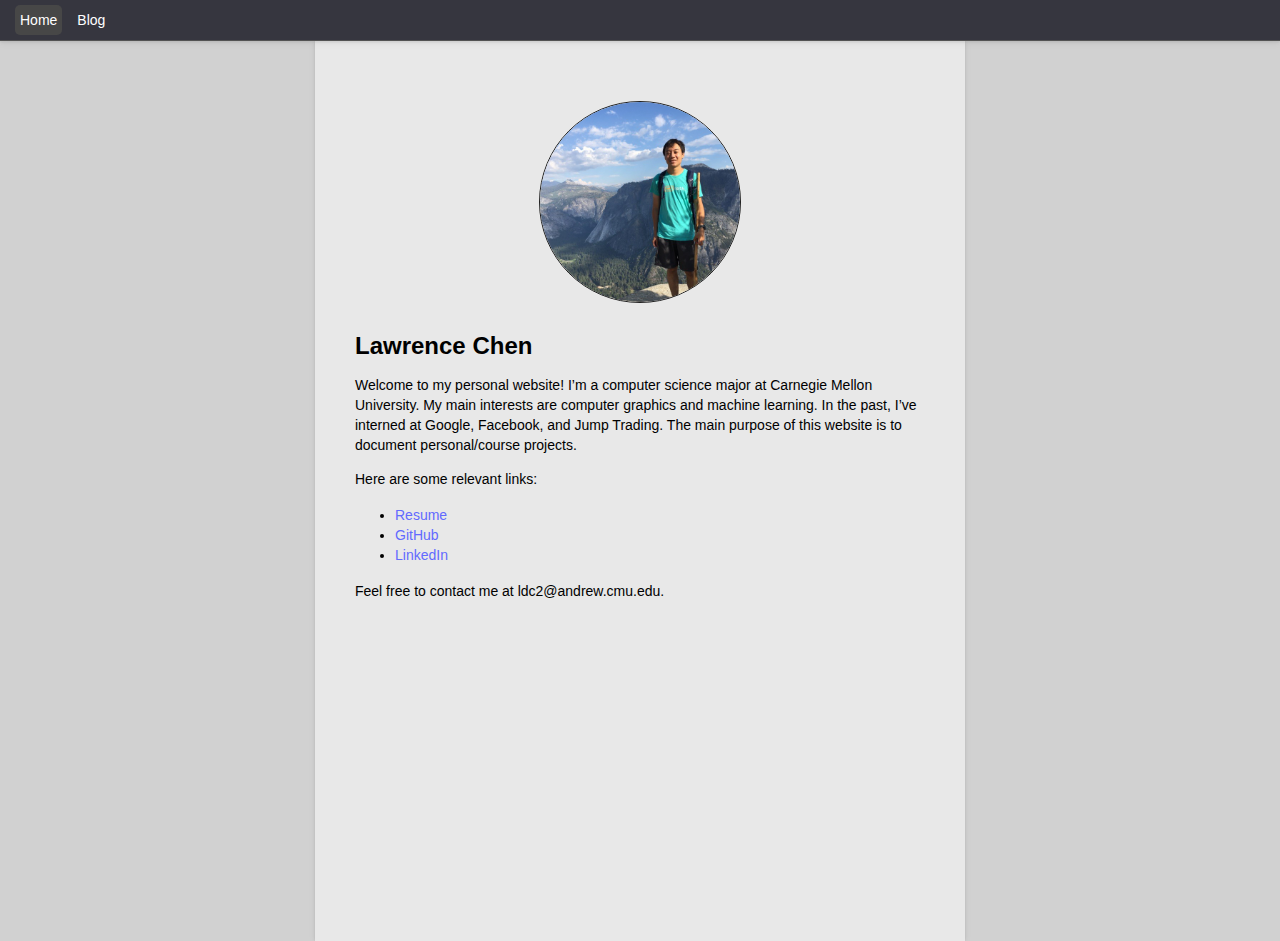
==== index.html @ f5ca62cd "jekyll first build" ====
<!doctype html>
<html>
  <head>
    <meta charset="utf-8">
    <title>Home</title>
    <link rel="stylesheet" href="/assets/css/style.css">
  </head>
  <body>
    <nav>
    
        <span class="nav-button" id="nav-button-selected">
            <a href="/">
                <span class="link-spanner"></span>
                Home
            </a>
        </span>
    
        <span class="nav-button" >
            <a href="/blog.html">
                <span class="link-spanner"></span>
                Blog
            </a>
        </span>
    
</nav>

    <div id="page-wrapper">
        <div id="content">
            <p><img src="assets/images/lawrence.jpg" alt="" id="profile-picture" /></p>
<h1 id="lawrence-chen">Lawrence Chen</h1>
<p>Welcome to my personal website! I’m a computer science major at Carnegie Mellon University. My main interests are computer graphics and machine learning. In the past, I’ve interned at Google, Facebook, and Jump Trading. The main purpose of this website is to document personal/course projects.</p>

<p>Here are some relevant links:</p>
<ul>
  <li><a href="assets/images/LawrenceChenResume.pdf">Resume</a></li>
  <li><a href="https://github.com/ldcWV">GitHub</a></li>
  <li><a href="https://www.linkedin.com/in/lawrence-chen-6ab742158/">LinkedIn</a></li>
</ul>

<p>Feel free to contact me at ldc2@andrew.cmu.edu.</p>

        </div>
    </div>
  </body>
</html>
---- assets/css/style.css ----
/* NAVBAR */
nav {
    background-color: rgb(54, 54, 63);
    min-height: 40px;
    border-bottom: 1px solid rgb(83, 83, 83);
    box-shadow: 0 1px 2px hsla(0,0%,0%,0.05), 0 1px 4px hsla(0, 0%, 0%, 0.05), 0 2px 8px hsla(0, 0%, 0%, 0.05);
    position: relative;
    z-index: 999;
    display: flex;
    padding-left: 10px;
}

.nav-button {
    display: flex;
    justify-content: center;
    align-items: center;
    position: relative;
    margin: 5px 5px 5px 5px;
    padding: 2px 5px 2px 5px;
    border-radius: 5px;
    transition: 0.3s;
}

.nav-button > a {
    color: white;
}

.nav-button > a:hover {
    color: white;
}

.nav-button:hover {
    background-color:rgb(107, 107, 107);
}

#nav-button-selected.nav-button {
    background-color: rgb(71, 71, 71);
}

.link-spanner{
  position:absolute; 
  width:100%;
  height:100%;
  top:0;
  left: 0;
  z-index: 1;
}   

/* GENERAL PAGE AND TEXT FORMATTING */
#page-wrapper {
    box-sizing: border-box;
    display: block;
}

#content {
  background-color: rgb(232, 232, 232);

  margin-left: auto;
  margin-right: auto;
  max-width: 650px;
  padding: 40px 40px;

  color: rgb(0, 0, 0);

  box-sizing: border-box;
  box-shadow:  0px 0 2px hsla(0,0%,0%,0.05),  0px 0 4px hsla(0, 0%, 0%, 0.05),  0px 0 8px hsla(0, 0%, 0%, 0.05);
}

h1 { font-family: Calibri, Candara, Segoe, "Segoe UI", Optima, Arial, sans-serif; font-size: 24px; font-style: normal; font-variant: normal; font-weight: 700; line-height: 26.4px; } h3 { font-family: Calibri, Candara, Segoe, "Segoe UI", Optima, Arial, sans-serif; font-size: 14px; font-style: normal; font-variant: normal; font-weight: 700; line-height: 15.4px; } p,a,li,.blog-post { font-family: Calibri, Candara, Segoe, "Segoe UI", Optima, Arial, sans-serif; font-size: 14px; font-style: normal; font-variant: normal; font-weight: 400; line-height: 20px; } blockquote { font-family: Calibri, Candara, Segoe, "Segoe UI", Optima, Arial, sans-serif; font-size: 21px; font-style: normal; font-variant: normal; font-weight: 400; line-height: 30px; } pre { font-family: Calibri, Candara, Segoe, "Segoe UI", Optima, Arial, sans-serif; font-size: 13px; font-style: normal; font-variant: normal; font-weight: 400; line-height: 18.5714px; }

body {
    margin: 0;
    background-color: rgb(209, 209, 209);
}

html,body,#content,#page-wrapper { height:100%; }

a {
  color: rgb(98, 106, 255);
  text-decoration: none;
}

a:hover {
  color: rgb(0, 0, 255);
}

/* BLOG POSTS */
.blog-post {
    position: relative;
    padding: 10px;
    margin-top: 5px;
    margin-bottom: 5px;
    border-radius: 3px;
    /* background-color: rgb(240, 240, 255); */
    transition: 0.3s;
}

.blog-post:hover {
    background-color: rgb(240, 240, 240);
}

.blog-post-title-and-author {
    overflow: hidden;
}

.blog-post-title {
    font-weight: 700;
    float: left;
}

.blog-post-date {
    float: right;
}

/* MISCELLANEOUS */
#profile-picture {
    border-radius: 50%;
    max-width: 200px;
    margin: 20px auto 30px auto;
    display: flex;
    border: 1px solid rgb(32, 32, 32);
}
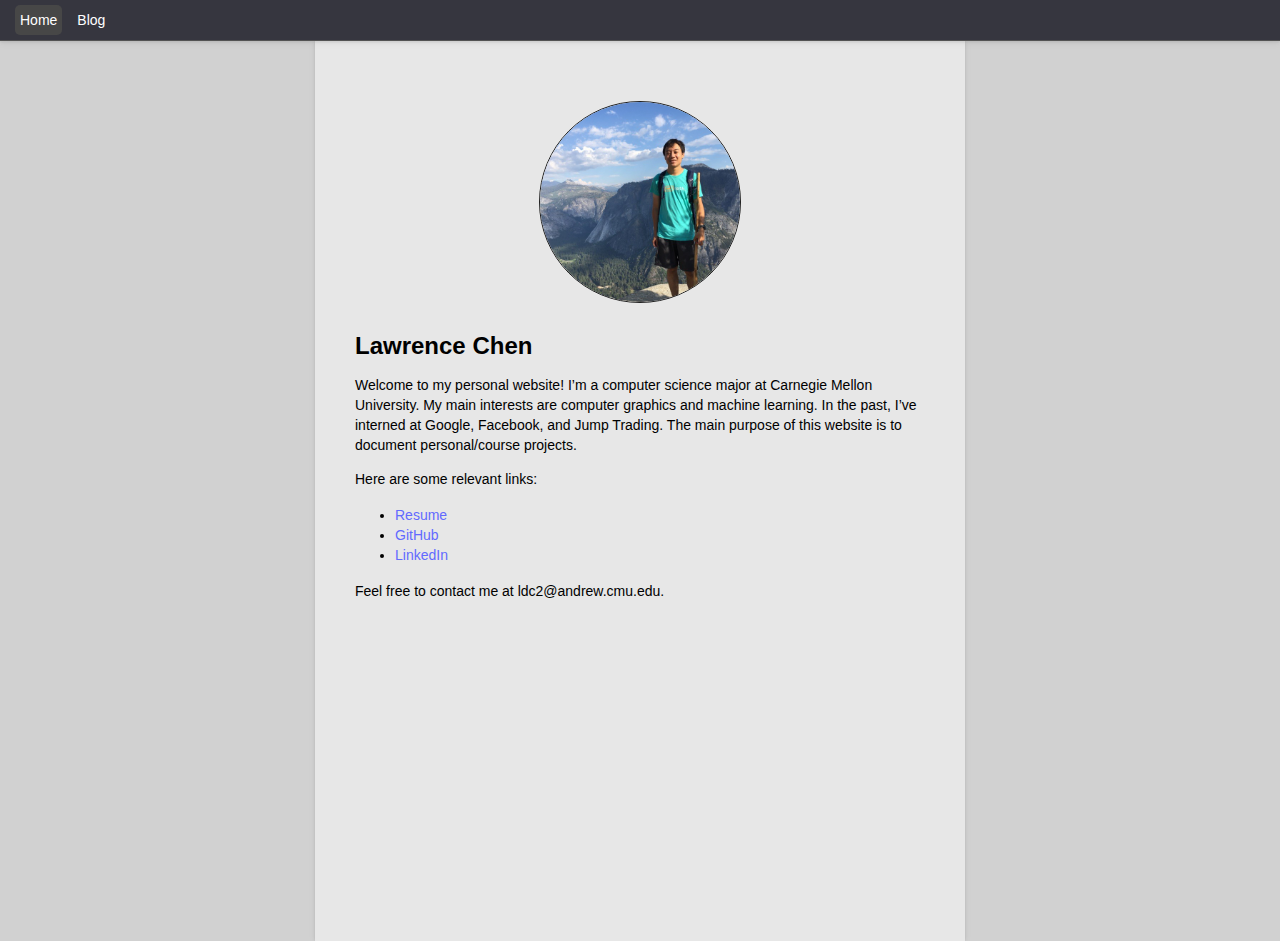
==== commit 797b825e: "favicon and blog hover color" ====
--- a/index.html
+++ b/index.html
@@ -4,6 +4,7 @@
     <meta charset="utf-8">
     <title>Home</title>
     <link rel="stylesheet" href="/assets/css/style.css">
+    <link rel="shortcut icon" type="image/x-icon" href="/favicon.ico?">
   </head>
   <body>
     <nav>
--- a/assets/css/style.css
+++ b/assets/css/style.css
@@ -53,7 +53,7 @@
 }
 
 #content {
-  background-color: rgb(232, 232, 232);
+  background-color: rgb(231, 231, 231);
 
   margin-left: auto;
   margin-right: auto;
@@ -91,12 +91,11 @@
     margin-top: 5px;
     margin-bottom: 5px;
     border-radius: 3px;
-    /* background-color: rgb(240, 240, 255); */
     transition: 0.3s;
 }
 
 .blog-post:hover {
-    background-color: rgb(240, 240, 240);
+    background-color: rgb(172, 182, 255);
 }
 
 .blog-post-title-and-author {
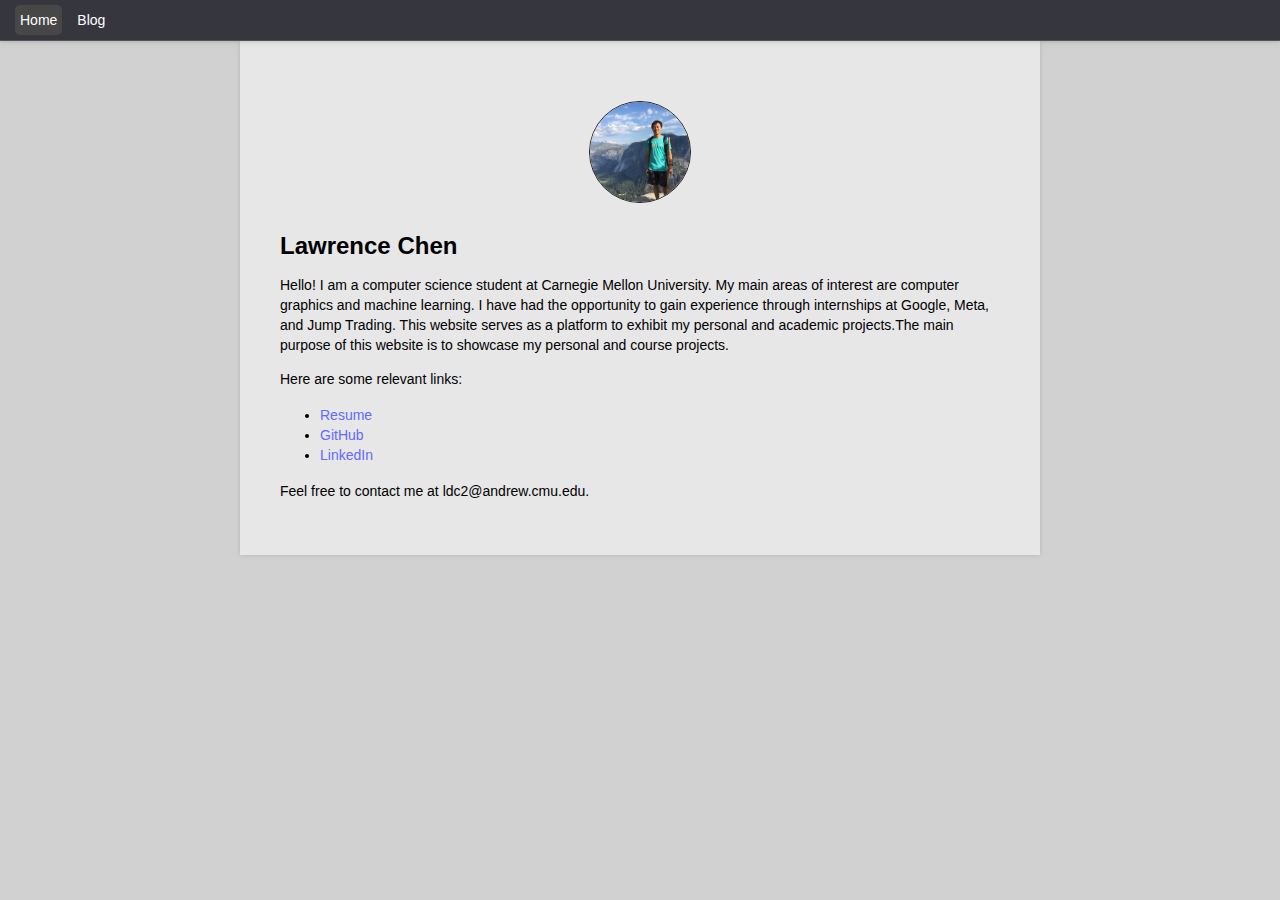
==== commit 16f4d97c: "adjust front page" ====
--- a/index.html
+++ b/index.html
@@ -29,7 +29,7 @@
         <div id="content">
             <p><img src="assets/images/lawrence.jpg" alt="" id="profile-picture" /></p>
 <h1 id="lawrence-chen">Lawrence Chen</h1>
-<p>Welcome to my personal website! I’m a computer science major at Carnegie Mellon University. My main interests are computer graphics and machine learning. In the past, I’ve interned at Google, Facebook, and Jump Trading. The main purpose of this website is to document personal/course projects.</p>
+<p>Hello! I am a computer science student at Carnegie Mellon University. My main areas of interest are computer graphics and machine learning. I have had the opportunity to gain experience through internships at Google, Meta, and Jump Trading. This website serves as a platform to exhibit my personal and academic projects.The main purpose of this website is to showcase my personal and course projects.</p>
 
 <p>Here are some relevant links:</p>
 <ul>
--- a/assets/css/style.css
+++ b/assets/css/style.css
@@ -1,3 +1,5 @@
+@import "tango.css";
+
 /* NAVBAR */
 nav {
     background-color: rgb(54, 54, 63);
@@ -57,7 +59,7 @@
 
   margin-left: auto;
   margin-right: auto;
-  max-width: 650px;
+  max-width: 800px;
   padding: 40px 40px;
 
   color: rgb(0, 0, 0);
@@ -66,14 +68,19 @@
   box-shadow:  0px 0 2px hsla(0,0%,0%,0.05),  0px 0 4px hsla(0, 0%, 0%, 0.05),  0px 0 8px hsla(0, 0%, 0%, 0.05);
 }
 
-h1 { font-family: Calibri, Candara, Segoe, "Segoe UI", Optima, Arial, sans-serif; font-size: 24px; font-style: normal; font-variant: normal; font-weight: 700; line-height: 26.4px; } h3 { font-family: Calibri, Candara, Segoe, "Segoe UI", Optima, Arial, sans-serif; font-size: 14px; font-style: normal; font-variant: normal; font-weight: 700; line-height: 15.4px; } p,a,li,.blog-post { font-family: Calibri, Candara, Segoe, "Segoe UI", Optima, Arial, sans-serif; font-size: 14px; font-style: normal; font-variant: normal; font-weight: 400; line-height: 20px; } blockquote { font-family: Calibri, Candara, Segoe, "Segoe UI", Optima, Arial, sans-serif; font-size: 21px; font-style: normal; font-variant: normal; font-weight: 400; line-height: 30px; } pre { font-family: Calibri, Candara, Segoe, "Segoe UI", Optima, Arial, sans-serif; font-size: 13px; font-style: normal; font-variant: normal; font-weight: 400; line-height: 18.5714px; }
+h1 { font-family: Calibri, Candara, Segoe, "Segoe UI", Optima, Arial, sans-serif; font-size: 24px; font-style: normal; font-variant: normal; font-weight: 700; line-height: 26.4px; }
+h2 { font-family: Calibri, Candara, Segoe, "Segoe UI", Optima, Arial, sans-serif; font-size: 18px; font-style: normal; font-variant: normal; font-weight: 700; line-height: 15.4px; }
+h3 { font-family: Calibri, Candara, Segoe, "Segoe UI", Optima, Arial, sans-serif; font-size: 14px; font-style: normal; font-variant: normal; font-weight: 700; line-height: 15.4px; }
+p,a,li,.blog-post { font-family: Calibri, Candara, Segoe, "Segoe UI", Optima, Arial, sans-serif; font-size: 14px; font-style: normal; font-variant: normal; font-weight: 400; line-height: 20px; }
+blockquote { font-family: Calibri, Candara, Segoe, "Segoe UI", Optima, Arial, sans-serif; font-size: 21px; font-style: normal; font-variant: normal; font-weight: 400; line-height: 30px; }
+pre { font-family: Calibri, Candara, Segoe, "Segoe UI", Optima, Arial, sans-serif; font-size: 13px; font-style: normal; font-variant: normal; font-weight: 400; line-height: 18.5714px; }
 
 body {
     margin: 0;
     background-color: rgb(209, 209, 209);
 }
 
-html,body,#content,#page-wrapper { height:100%; }
+html,body,#content,#page-wrapper { min-height:100%; }
 
 a {
   color: rgb(98, 106, 255);
@@ -114,7 +121,7 @@
 /* MISCELLANEOUS */
 #profile-picture {
     border-radius: 50%;
-    max-width: 200px;
+    max-width: 100px;
     margin: 20px auto 30px auto;
     display: flex;
     border: 1px solid rgb(32, 32, 32);
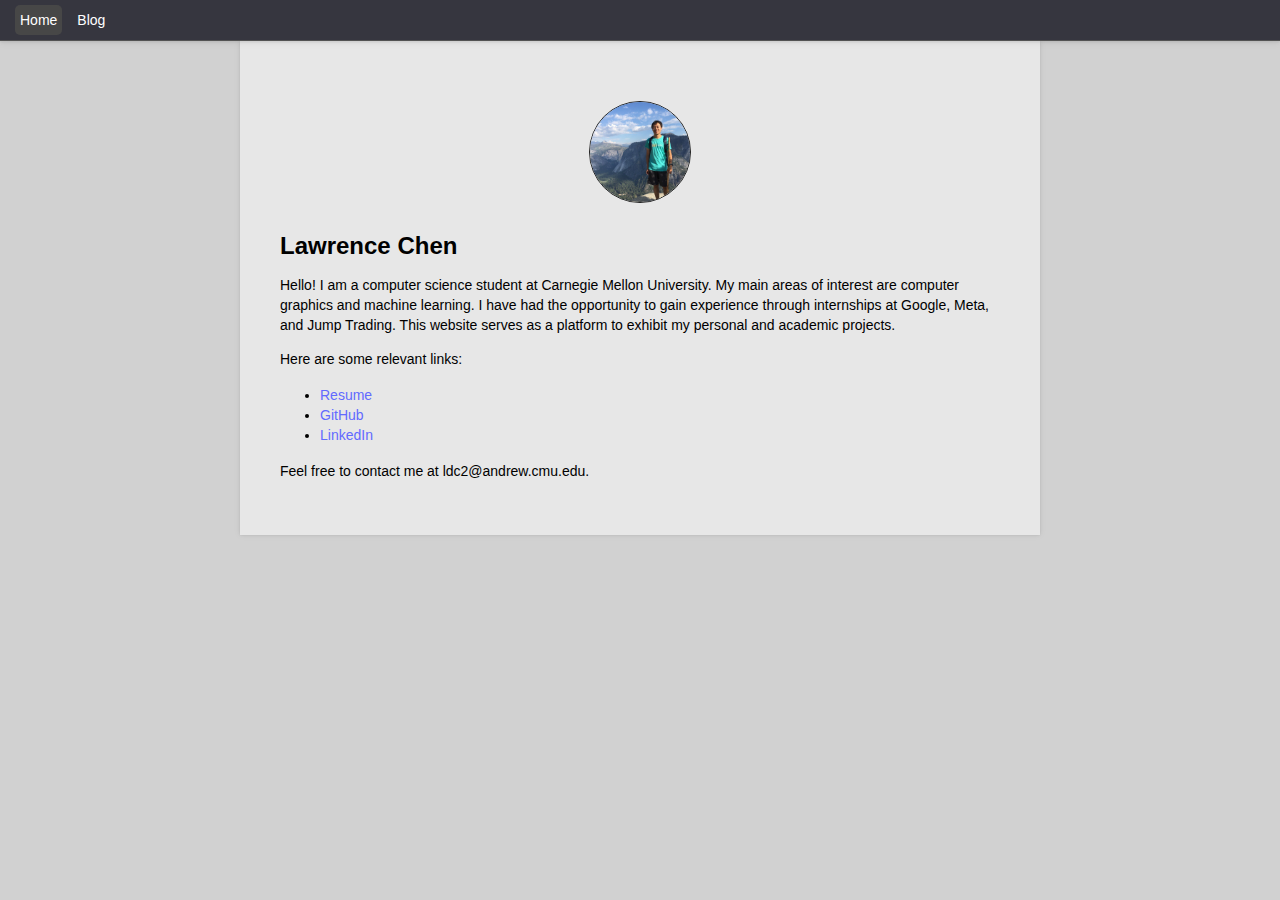
==== commit ed594a7d: "fix sentence" ====
--- a/index.html
+++ b/index.html
@@ -29,7 +29,7 @@
         <div id="content">
             <p><img src="assets/images/lawrence.jpg" alt="" id="profile-picture" /></p>
 <h1 id="lawrence-chen">Lawrence Chen</h1>
-<p>Hello! I am a computer science student at Carnegie Mellon University. My main areas of interest are computer graphics and machine learning. I have had the opportunity to gain experience through internships at Google, Meta, and Jump Trading. This website serves as a platform to exhibit my personal and academic projects.The main purpose of this website is to showcase my personal and course projects.</p>
+<p>Hello! I am a computer science student at Carnegie Mellon University. My main areas of interest are computer graphics and machine learning. I have had the opportunity to gain experience through internships at Google, Meta, and Jump Trading. This website serves as a platform to exhibit my personal and academic projects.</p>
 
 <p>Here are some relevant links:</p>
 <ul>
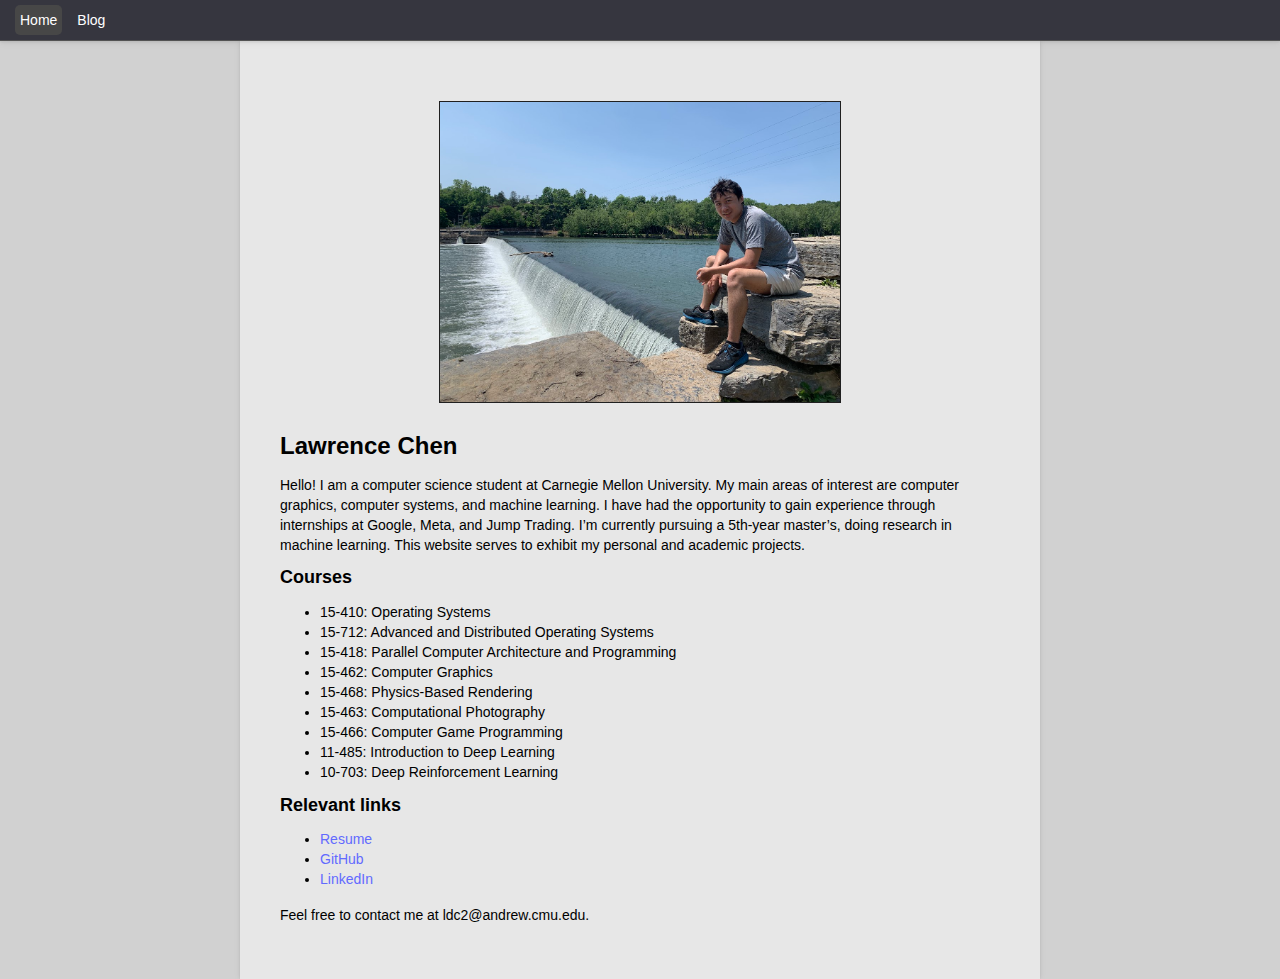
==== commit bb2be3b7: "Update resume and home page" ====
--- a/index.html
+++ b/index.html
@@ -29,9 +29,22 @@
         <div id="content">
             <p><img src="assets/images/lawrence.jpg" alt="" id="profile-picture" /></p>
 <h1 id="lawrence-chen">Lawrence Chen</h1>
-<p>Hello! I am a computer science student at Carnegie Mellon University. My main areas of interest are computer graphics and machine learning. I have had the opportunity to gain experience through internships at Google, Meta, and Jump Trading. This website serves as a platform to exhibit my personal and academic projects.</p>
+<p>Hello! I am a computer science student at Carnegie Mellon University. My main areas of interest are computer graphics, computer systems, and machine learning. I have had the opportunity to gain experience through internships at Google, Meta, and Jump Trading. I’m currently pursuing a 5th-year master’s, doing research in machine learning. This website serves to exhibit my personal and academic projects.</p>
 
-<p>Here are some relevant links:</p>
+<h2 id="courses">Courses</h2>
+<ul>
+  <li>15-410: Operating Systems</li>
+  <li>15-712: Advanced and Distributed Operating Systems</li>
+  <li>15-418: Parallel Computer Architecture and Programming</li>
+  <li>15-462: Computer Graphics</li>
+  <li>15-468: Physics-Based Rendering</li>
+  <li>15-463: Computational Photography</li>
+  <li>15-466: Computer Game Programming</li>
+  <li>11-485: Introduction to Deep Learning</li>
+  <li>10-703: Deep Reinforcement Learning</li>
+</ul>
+
+<h2 id="relevant-links">Relevant links</h2>
 <ul>
   <li><a href="assets/images/LawrenceChenResume.pdf">Resume</a></li>
   <li><a href="https://github.com/ldcWV">GitHub</a></li>
--- a/assets/css/style.css
+++ b/assets/css/style.css
@@ -120,8 +120,8 @@
 
 /* MISCELLANEOUS */
 #profile-picture {
-    border-radius: 50%;
-    max-width: 100px;
+    /* border-radius: 50%; */
+    max-width: 400px;
     margin: 20px auto 30px auto;
     display: flex;
     border: 1px solid rgb(32, 32, 32);
